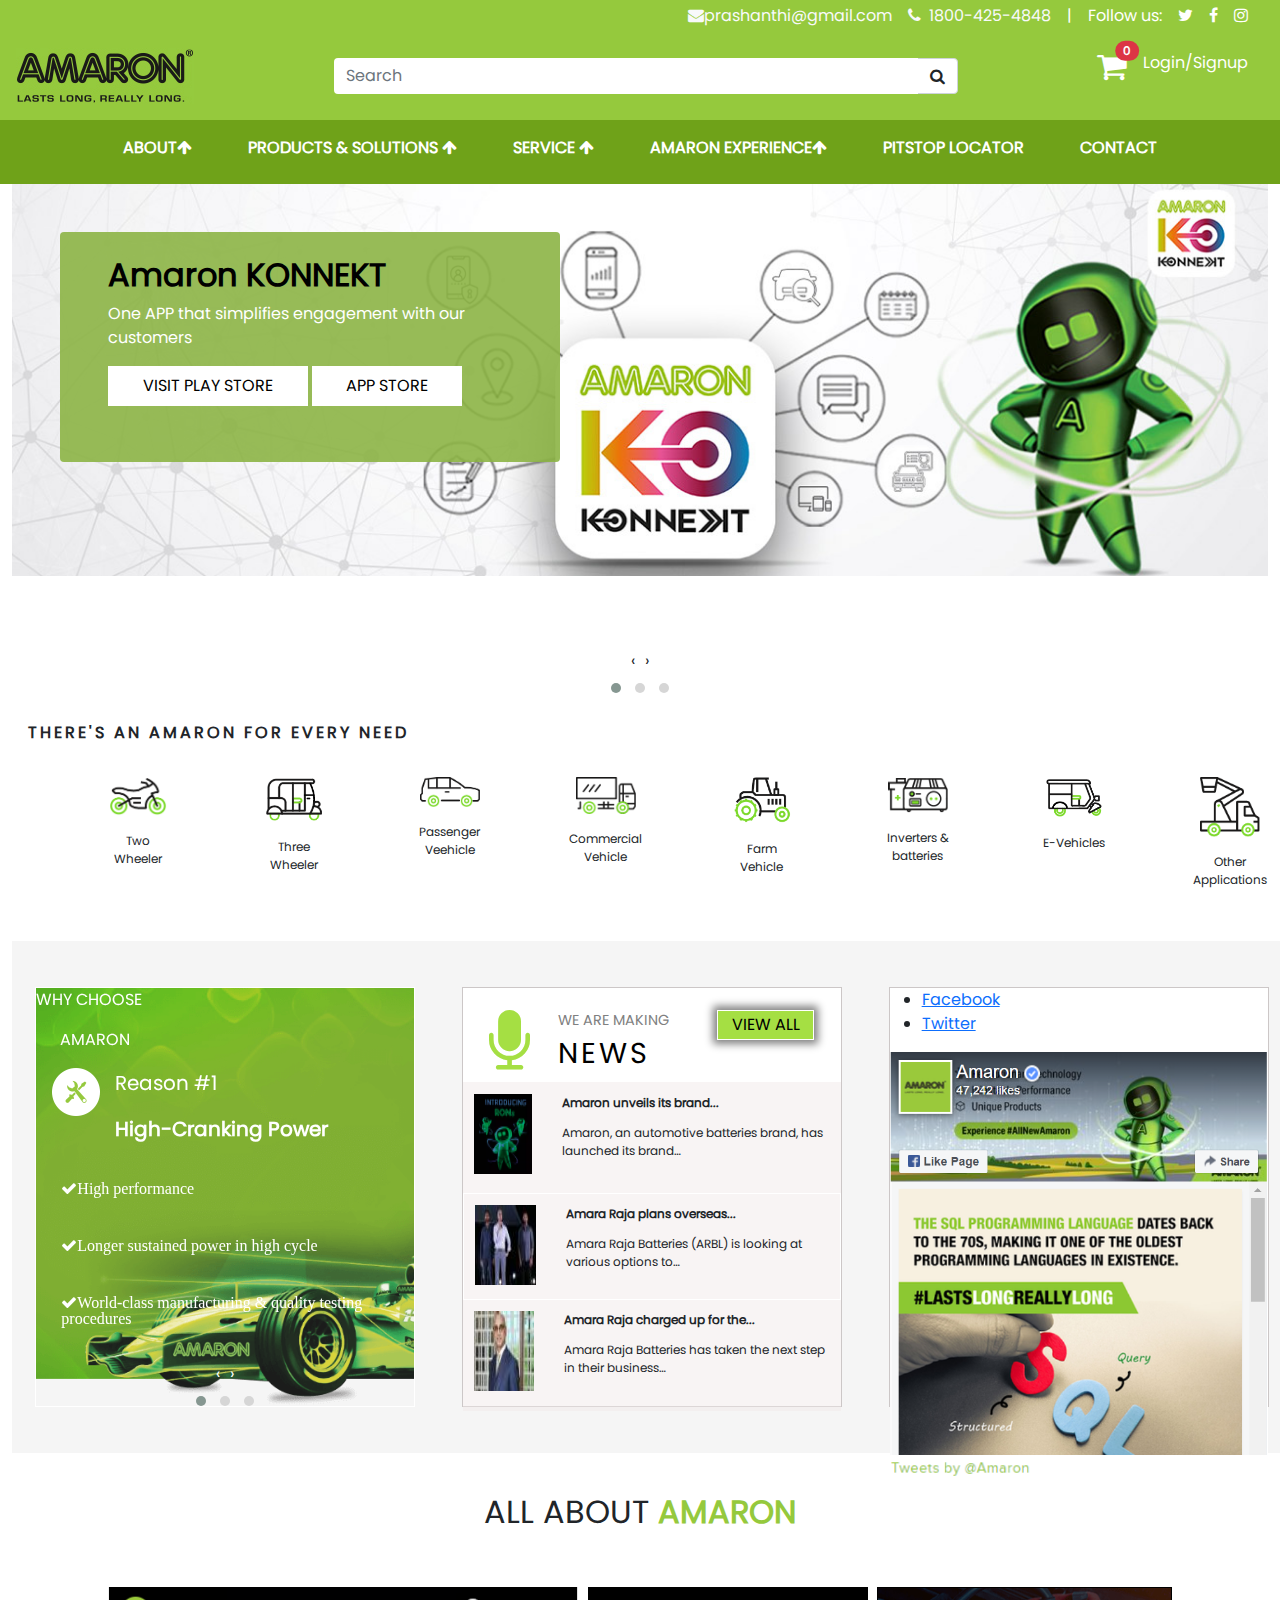
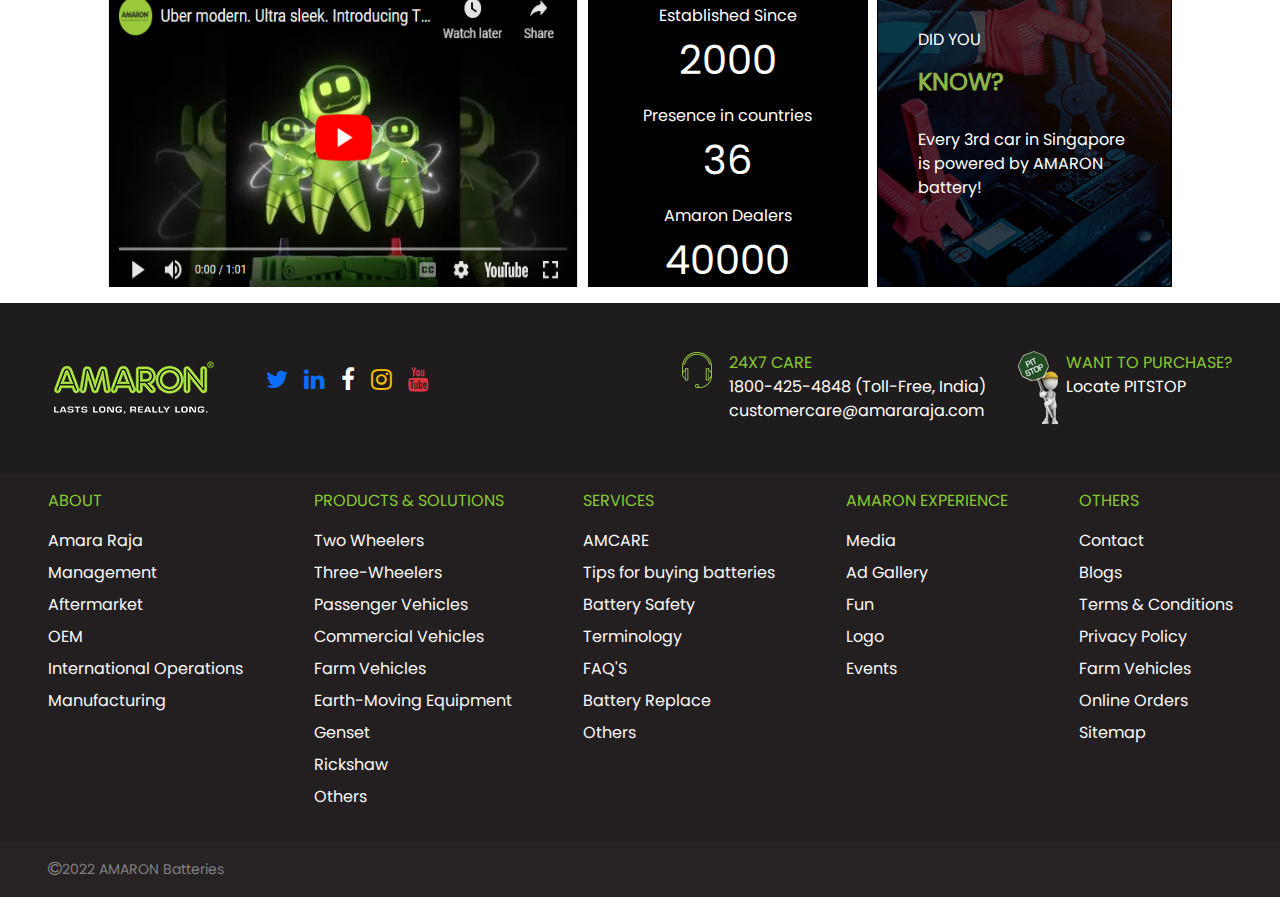
==== index.html @ 3bb22257 "Initial commit" ====
<!DOCTYPE html>
<html lang="en">
<head>
    <meta charset="UTF-8">
    <meta http-equiv="X-UA-Compatible" content="IE=edge">
    <meta name="viewport" content="width=device-width, initial-scale=1.0">
    <link rel="stylesheet" href="./plugins/bootstrap-5.1.3-dist/css/bootstrap.css"/>
    <link rel="stylesheet" href="https://cdnjs.cloudflare.com/ajax/libs/font-awesome/4.7.0/css/font-awesome.min.css "/>
  
    <link rel="stylesheet" href="./css/amaron-res.css">
    <link rel="stylesheet" href="./plugins/OwlCarousel2-2.3.4/OwlCarousel2-2.3.4/dist/assets/owl.carousel.css"/>
    <link rel="stylesheet" href="./plugins/OwlCarousel2-2.3.4/OwlCarousel2-2.3.4/dist/assets/owl.theme.default.css"/>
    <!-- <link rel="stylesheet" href="./plugins/jquery UI/jquery-ui.min.css"> -->
    <link rel="stylesheet" href="./plugins/jquery-ui-1.13.2/jquery-ui-1.13.2/jquery-ui.min.css">

   
    
    <title>Document</title>
</head>
<body>
    <main class="container-fluid overflow-hidden">
      <header class="row main-header-first">
        <!--header part -->
        <div
          class="main-header-first-1  col-12 d-none d-lg-flex d-md-flex justify-content-end text-white gap-3 py-1 px-3 underline"
        >
          <!-- in first header section which is header contacts we give all logo and anchor elements  -->
          <a
            href="mailto:prashanthi@gmail.com"
            class="text-light text-decoration-none"
            ><i class="fa fa-envelope"></i><span>prashanthi@gmail.com</span></a
          >
          <a href="tel:18004254848" class="text-light text-decoration-none"
            ><i class="fa fa-phone me-1"></i> <span>1800-425-4848</span></a
          >
          <!--top section of header part -->
          <span>|</span>
          <span>Follow us:</span>
          <span class="contact">
            <i class="fa fa-twitter box"></i>
          </span>
          <span>
            <i class="fa fa-facebook"> </i>
          </span>
          <span>
            <i class="fa fa-instagram me-3"></i>
          </span>
        </div>

        <div
          class="col-12 position-relative header-section-two d-flex flex-column flex-lg-row flex-md-row justify-content-between align-items-lg-center align-items-md-center px-lg-3 pg-md-3 text-white my-lg-3 my-md-3"
        >
          <!-- in 2nd part for header we take brand section class for brand logo and we also give iput text search and menus -->
          <div class="ham-menu">
            <i
              class="fa fa-bars fa-2x d-lg-none d-md-none d-inline-flex me-3"
              aria-hidden="true" id="ham"
            ></i>
            <a href="./index.html"><img src="./images/Amaron_Logo_0.jpg" alt="" /></a>
          </div>
          <div class="input-group w-50">
            <input
              type="text"
              class="form-control border-0"
              placeholder="Search"
            />
            <label for="" class="input-group-text bg-white"
              ><i class="fa fa-search"></i
            ></label>
          </div>

          
          <ul class="list-unstyled d-flex gap-3">
            <a href="./emptycart.html" class="text-white">
            <li class="position-relative right-20 cart-icon">
              <i class="fa fa-shopping-cart fa-2x"></i>
              <span
                class="position-absolute small top-0 start-90  translate-middle badge rounded-pill bg-danger "
              >
                0
                <span class=""></span>
              </span>
            </li></a>
            <a href="./login-res.html" class="text-white text-decoration-none">
            <li class="d-none d-lg-inline-flex d-md-inline-flex login-class me-3">
              Login/Signup
            </li></a>
          </ul>
        </div>
     
        <nav
          class=" main-header-menu-section col-12 header-menu text-white d-lg-flex  justify-content-center "
        >
          <ul class=" menu list-unstyled d-flex gap-2 fw-bold fs-6 user" >
            <div class="d-lg-none">
              <i class="fa fa-user-circle-o fs-2 color ms-4" aria-hidden="true"></i>
              <span class="me-5 ms-2 color"><span class="text-black">Hello</span>,login/Signup</span>
              <button class=" p-3 border-0 border" id="user-btn">X</button>
             </div>
            <li class="menu-item">
              <span>ABOUT<i class="fa fa-arrow-up"></i></span>
              <ul class="sub-menu list-unstyled">
                <li class="sub-menu-item">
                  <a href="/about/amara-raja">Amara Raja</a>
                  
                </li>
                <li class="sub-menu-item">
                  <a href="/about/amara-raja#amara-raja-batteries"
                    >Amara Raja Batteries ltd</a
                  >
                </li>
                <li class="sub-menu-item">
                  <a href="/about/management">Management</a>
                </li>
                <li class="sub-menu-item">
                  <a href="/about/aftermarket">Aftermarket</a>
                </li>
                <li class="sub-menu-item">
                  <a href="/about/oem">OEM</a>
                </li>
                <li class="sub-menu-item">
                  <a href="/about/international-operations"
                    >International Operations</a
                  >
                </li>
                <li class="sub-menu-item">
                  <a href="/about/manufacturing">Manufacturing</a>
                </li>
              </ul>
            </li>
            <li class="menu-item">
              <span>PRODUCTS & SOLUTIONS <i class="fa fa-arrow-up"></i></span>
              <ul class="sub-menu">
                <li class="sub-menu-item">
                  <a href="/about/amara-raja">Two wheelers</a>
                  <!--third section of header part-->
                </li>
                <li class="sub-menu-item">
                  <a href="/about/amara-raja#amara-raja-batteries"
                    >Three Wheelers</a
                  >
                </li>
                <li class="sub-menu-item">
                  <a href="/about/management">Passenger Vehicles</a>
                </li>
                <li class="sub-menu-item">
                  <a href="/about/aftermarket">Commercial Vehicles</a>
                </li>
                <li class="sub-menu-item">
                  <a href="/about/oem">Farm Vehicles</a>
                </li>
                <li class="sub-menu-item">
                  <a href="/about/international-operations"
                    >Earth Moving Equipment</a
                  >
                </li>
                <li class="sub-menu-item">
                  <a href="/about/manufacturing">Genset</a>
                </li>

                <li class="sub-menu-item">
                  <a href="/about/manufacturing">Inverter And Batteries</a>
                </li>

                <li class="sub-menu-item">
                  <a href="/about/manufacturing">E-Rickshaw</a>
                </li>

                <li class="sub-menu-item">
                  <a href="/about/manufacturing">Choose Your Battery</a>
                </li>
              </ul>
            </li>
            <li class="menu-item">
              <span>SERVICE <i class="fa fa-arrow-up"></i></span>
              <ul class="sub-menu ">
                <li class="sub-menu-item">
                  <a href="/about/amara-raja#amara-raja-batteries">AMCARE</a>
                </li>
                <li class="sub-menu-item">
                  <a href="/about/management">Tips For Buying Battery</a>
                </li>
                <li class="sub-menu-item">
                  <a href="/about/aftermarket">Battery Safety Guidelines</a>
                </li>
                <li class="sub-menu-item">
                  <a href="/about/oem">Terminology</a>
                </li>
                <li class="sub-menu-item">
                  <a href="/about/international-operations">FAQs</a>
                </li>
                <li class="sub-menu-item">
                  <a href="/about/manufacturing">Battery Recycling</a>
                </li>
              </ul>
            </li>
            <li class="menu-item">
              <span>AMARON EXPERIENCE<i class="fa fa-arrow-up"></i></span>

              <ul class="sub-menu ">
                <li class="sub-menu-item">
                  <a href="/about/amara-raja">Media</a>
                  <!--third section of header part-->
                </li>
                <li class="sub-menu-item">
                  <a href="/about/amara-raja#amara-raja-batteries"
                    >Ad Gallery</a
                  >
                </li>
                <li class="sub-menu-item">
                  <a href="/about/management">Fun Facts</a>
                </li>
                <li class="sub-menu-item">
                  <a href="/about/aftermarket">Amaron Logo</a>
                </li>
                <li class="sub-menu-item">
                  <a href="/about/oem">Events</a>
                </li>
              </ul>
            </li>

            <li class="menu-item"><span>PITSTOP LOCATOR</span></li>
            <li class="menu-contact menu-item"><a href="./contact-responsive.html" class="text-decoration-none text-white"><span>CONTACT</span></a></li>
          </ul>
        </nav>
      </header>

      <section class="row">
        <section class="carousel-sec position-relative col-12 owl-carousel owl-theme">
            <!-- <h1 class="fs-2  ms-5 mt-4 text-black d-lg-none "><strong>Amaron KONNEKT</strong></h1> -->
         <div class="item">
         <div class="card position-absolute ms-5 mt-lg-5 d-lg-flex border border-0 ">
          <h1 class="fs-2  ms-lg-5 mt-lg-4 p-lg-0 p-2 mt-4 text-black "><strong>Amaron KONNEKT</strong></h1>
           <p class="text-white ms-5 d-lg-flex d-none">One APP that simplifies engagement with our <br>customers</p>
           <!-- <div><button class="w-50 p-2 ms-5 text-white green border border-0">GUIDE TO SHOP</button></div> -->
           <div class="d-lg-flex"><button class="ms-lg-5 border border-0 first-button "><span>VISIT PLAY STORE</span></button>
            <button class="border ms-lg-1 border-0 second-button"><span>APP STORE</span></button></div>  </div>
         
         <img src="./images/Banner1.jpg" alt="" class="w-100 h-100 banner-class mt-lg-0"></div>
         <div class="item">
          <div class="card position-absolute ms-5 mt-lg-5 d-lg-flex border border-0 ">
           <h1 class="fs-2  ms-lg-5 mt-lg-4 p-lg-0 p-2 mt-4 text-black "><strong>Amaron KONNEKT</strong></h1>
            <p class="text-white ms-5 d-lg-flex d-none">One APP that simplifies engagement with our <br>customers</p>
            <!-- <div><button class="w-50 p-2 ms-5 text-white green border border-0">GUIDE TO SHOP</button></div> -->
            <div class="d-lg-flex"><button class="ms-lg-5 border border-0 first-button"><span>VISIT PLAY STORE</span></button>
             <button class="border ms-lg-1 border-0 second-button"><span>APP STORE</span></button></div>  </div>
          
          <img src="./images/banner-2.jpg" alt="" class="w-100 banner-class mt-lg-0" style="height:450px ;"></div>

          <div class="item">
            <div class="card position-absolute ms-5 mt-lg-5 d-lg-flex border border-0 ">
             <h1 class="fs-2  ms-lg-5 mt-lg-4 p-lg-0 p-2 mt-4 text-black "><strong>Amaron KONNEKT</strong></h1>
              <p class="text-white ms-5 d-lg-flex d-none">One APP that simplifies engagement with our <br>customers</p>
              <!-- <div><button class="w-50 p-2 ms-5 text-white green border border-0">GUIDE TO SHOP</button></div> -->
              <div class="d-lg-flex"><button class="ms-lg-5 border border-0 first-button"><span>VISIT PLAY STORE</span></button>
               <button class="border ms-lg-1 border-0 second-button"><span>APP STORE</span></button></div>  </div>
            
            <img src="./images/banner-3.jpg" alt="" class="w-100 h-100 banner-class mt-lg-0"></div>
        
         </section>
        </section>
        <section class="every-need">

          <p><strong>THERE'S AN AMARON FOR EVERY NEED</strong></p>
  
       
          <ul id="every-need-ul" class="every-need-ul">
  
            <li class="every-new">
  
             <img src="./images/Two-Wheeler.png" alt="two wheeler" />
  
             <span>Two wheelers</span> 
  
            </li>
  
          </ul>
  
        </section>

        <!-- <section class="every-need">
            <p>THERE'S AN AMARON FOR EVERY NEED</p>
            <ul class="every-need-ul"><li><img src="./images/Two-Wheeler.png" alt="two Wheelers"/><span>Two<br> Wheelers</span></li>
            <li><img src="./images/Three-Wheeler.png" alt="two wheeler"/><span>Three<br> Wheelers</span></li>
            <li><img src="./images/Passanger-Veehicle.png" alt="two wheeler" /><span class="car">Passenger<br> Vehicles</span></li>
            <li><img src="./images/Commercial-Vehicle.png" alt="two wheeler"/><span class="commercial">Commercial<br> Vehicles</span></li>
            <li><img src="./images/Farm-Vehicle.png" alt="two wheeler"/><span>Farm<br> Vehicles</span></li>
            <li><img src="./images/Invrtor-battery.png" alt="two wheeler"/><span class="car">Inverters & <br>Batteries</span></li>
            <li><img src="./images/E-rikshaw.png" alt="two wheeler"/><span class="car">E-Vehicles</span></li>
            <li><img src="./images/other-application.png" alt="two wheeler" class="other"/><span>Other <br>Applications</span></li></ul>

        </section>   -->


        <section class="before d-lg-none container-fluid">
          <div class="pitstop-content">
            <h1>WANT TO PURCHASE?</h1>
            <button>LOCATE PITSTOP</button></div>
          <div class="pitstop-image">
            <img src="./images/pitstop.png" alt="" />
          </div></section>


<section class="flex-container d-lg-flex d-inline-block"><!-- using flex container class so that 3 boxes will be side by side-->

  <section class="box1 owl-carousel owl-theme"><!--class for box-1-->
    <div class="item">
   <p class="para-1">WHY CHOOSE <p class="para-1-head ms-4">AMARON</p></p>
   <!-- <p class="fa fa-television  para-2" >Reason #1 <br/>High-Cranking Power</p> -->
<div class="box1-flex" ><div class="para-2-image"><img src="./images/icon-mentainance.png"/></div>
<div class="para-2-content">
  <p class=" para-2">Reason #1<p class="para-2-head ">High-Cranking Power</p></p>
</div></div>
  <p><span class="fa fa-check">High performance</span></p>
<p ><span class="fa fa-check">Longer sustained power in high cycle</span></p>
<p><span class="fa fa-check">World-class manufacturing & quality testing procedures</span></p></div>


<div class="item">
<p class="para-1">WHY CHOOSE <p class="para-1-head ms-4">AMARON</p></p>
<!-- <p class="fa fa-television  para-2" >Reason #1 <br/>High-Cranking Power</p> -->
<div class="box1-flex" ><div class="para-2-image"><img src="./images/icon-mentainance.png"/></div>
<div class="para-2-content">
<p class=" para-2">Reason #1<p class="para-2-head ">High-Cranking Power</p></p>
</div></div>
<p><span class="fa fa-check">High performance</span></p>
<p ><span class="fa fa-check">Longer sustained power in high cycle</span></p>
<p><span class="fa fa-check">World-class manufacturing & quality testing procedures</span></p></div>




<div class="item">
<p class="para-1">WHY CHOOSE <p class="para-1-head ms-4">AMARON</p></p>
<!-- <p class="fa fa-television  para-2" >Reason #1 <br/>High-Cranking Power</p> -->
<div class="box1-flex" ><div class="para-2-image"><img src="./images/icon-mentainance.png"/></div>
<div class="para-2-content">
<p class=" para-2">Reason #1<p class="para-2-head ">High-Cranking Power</p></p>
</div></div>
<p><span class="fa fa-check">High performance</span></p>
<p ><span class="fa fa-check">Longer sustained power in high cycle</span></p>
<p><span class="fa fa-check">World-class manufacturing & quality testing procedures</span></p></div>

  </section>

  

            <section class="box2"><!--class for box-2-->
              <div class="card2-first-part">
                <div class="card2-div">
                  <i class="fa fa-microphone"></i>
                  <p>WE ARE MAKING<br/><span>NEWS</span></p>
                </div>
    
                <div class="card2-div-one">
                  <button>VIEW ALL</button>
                </div>
              </div>
                <div class="card2-image">
                <div class="card2-image-1">
                  <img src="./images/image3.png" alt="" />
                </div>
    
                <div class="card2-content">
                  <p ><strong>Amaron unveils its brand...</strong></p>
                  <p>
                    Amaron, an automotive batteries brand, has launched its brand…
                  </p>
                </div>
            </div>
              
            <div class="card3-image">
             
                <div class="card2-image-1">
                  <img src="./images/images11.jpg" alt="" />
                </div>
    
                <div class="card2-content">
                  <p><strong>Amara Raja plans overseas...</strong></p>
                  <p>
                    Amara Raja Batteries (ARBL) is looking at various options to…
                  </p>
                </div>
              </div>
    
              <div class="card4-image">
                <div class="card2-image-1">
                  <img src="./images/images1.jpg" alt="" />
                </div>
    
                <div class="card2-content">
                  <p><strong>Amara Raja charged up for the...</strong></p>
                  <p>
                    Amara Raja Batteries has taken the next step in their business…
                  </p>
                </div>
              </div>
            </section>
    

            <!-- <section class="box3">
                <div class="box3-content">
                  <div class="box3-one">Facebook</div>
                  <div class="box3-two">Twitter</div></div>
            
                <div class=" box3-two-1"><img src=" ./images/Facebook.png"/></div>
            </section> -->
            <section class=" box3 advertisement-image  m_hide" id="tab">

              <ul class="">
      
                <li class=""><a href="#tab_1">Facebook</a></li>
      
                <li><a href="#tab_2">Twitter</a></li>
      
              </ul>
      
              <div id="tab_1">
      
                <img src="./images/facebook.png" alt="">
      
              </div>
      
              <div id="tab_2">
      
                  <img src="./images/twit.PNG" alt="">
      
              </div>
      
            </section>
</section>
  
<section>           <p class="heading ">
              ALL ABOUT <span class="span">AMARON</span>

            </p>
            <section class="last-row d-lg-flex d-inline-block"><!--last section has three cards-->
                <div class="lastrow-card-1"></div><!--card1-->
                <div class="lastrow-card-2"><!--card2-->
                <p>Established Since</p>
               <h1>2000</h1>
            <p>Presence in countries</p>
            <h1>36</h1>
            <p>Amaron Dealers</p>
            <h1>40000</h1>    </div>
        
        <div class="lastrow-card-3"><!--card3-->
        <p>DID YOU</p>
        <h1>KNOW?</h1>
    <p class="last-para">          
    Every 3rd car in Singapore is powered by AMARON battery!</p></div>
        </section></section>
        <footer class="row  bg-black text-white align-items-center">
    
    
            <!--footer section-->
             <!-- footer which consists of two image icons -->
             <section class="col-12 footer-top d-flex justify-content-between p-5 flex-column flex-lg-row flex-md-row p-3">
          
              <section class="d-flex footer-first align-items-lg-center justify-content-between align-items-start flex-lg-row flex-md-row flex-column gap-5">
                <div class="d-flex">
                <img src="./images/amaron_footer.png" alt="" class="ms"/>
          
                 <img src="./images/amarajalogo.PNG" alt="" class="ms-5 d-lg-none d-sm-block"><!--icon displayed only in mobile view-->
                </div>
          
                <!--section part which consist of icons -->
                
                <ul class="list-unstyled d-flex gap-3 fs-4 footer-icon">
                  <li class="d-lg-none ">Follow Us:</li>
                  <li><i class="fa fa-twitter text-primary"></i></li>
                  <li><i class="fa fa-linkedin text-primary"></i></li>
                  <li><i class="fa fa-facebook text-blue"></i></li>
                  <li><i class="fa fa-instagram text-warning"></i></li>
                  <li><i class="fa fa-youtube text-danger"></i></li>
                </ul> 
              </section>
          
              <!--  content -->
          
              <section class="d-flex gap-3 justify-content-center">
                <section class="d-flex align-items-start gap-3">
                  <img src="./images/headphones.png" alt="" />
                  <div class="d-flex flex-column">
                    <span class=" color">24X7 CARE</span>
                    <span class="footer-second-2 "><span>1800-425-4848 (Toll-Free, India)</span></span>
                    <span class=" footer-second-2"><span>customercare@amararaja.com</span></span>
                  </div>
                </section>
          
                <section class="d-flex d-none d-lg-flex d-md-flex align-items-start gap-2">
                  <img src="./images/pitstop.png" alt="" />
                  <div class="d-flex flex-column">
                    <span class="color">WANT TO PURCHASE?</span>
                    <span class="footer-second-2"><span>Locate PITSTOP</span></span>
                  </div>
                </section>
              </section> 
            </section>
             
          
             <!--last part of footer which consista of accordians and list -->
             <section class=" col-12 d-flex about justify-content-around pt-lg-2" >
              <div class="p-2 ind-accordion">
                  <p class="color">ABOUT</p>
                  <div class="d-none d-lg-flex ">
                      <ul class="list-unstyled text-light footer-last"  id="footer-1">
                          <!-- <li class="mb-2 "><span>About Amara Raja</span></li>
                          <li class="mb-2">Management</li>
                          <li class="mb-2">Aftermarket</li>
                          <li class="mb-2">OEM</li>
                          <li class="mb-2">International Operations</li>
                          <li class="mb-2">Manufacturing</li> -->
                      </ul>
                  </div>   
              </div>
              <div class="p-2 ind-accordion">
                  <p class="color">PRODUCTS & SOLUTIONS</p>
                  <div class="d-none d-lg-flex">
                      <ul class="list-unstyled text-light footer-last"  id="footer-2">
                        <!-- <li class="mb-2">Two Wheelers</li>
                        <li class="mb-2">Three Wheelers</li>
                        <li class="mb-2">Passenger Vehicles</li>
                        <li class="mb-2">Commercial Vehicles</li>
                        <li class="mb-2">Farm Vehicles</li>
                        <li class="mb-2">Earth Moving Equipment</li>
                        <li class="mb-2">Genset</li>
                        <li class="mb-2">E-Rickshaw</li>
                        <li class="mb-2">Inverter And Batteries</li> -->
                      </ul>
                  </div>   
              </div>
              <div class="p-2 ind-accordion">
                  <p class="color">SERVICES</p>
                  <div class="d-none d-lg-flex">
                      <ul class="list-unstyled text-light footer-last"  id="footer-3">
                        <!-- <li class="mb-2">AMCARE</li>
                        <li class="mb-2">Tips for buying batteries</li>
                        <li class="mb-2">Battery safety guidelines</li>
                        <li class="mb-2">Terminology</li>
                        <li class="mb-2">FAQs</li>
                        <li class="mb-2">Battery Recycle</li> -->
                      </ul>
                  </div>   
              </div>
              <div class="p-2 ind-accordion">
                  <p class="color">AMARON EXPERIENCE</p>
                  <div class="d-none d-lg-flex">
                      <ul class="list-unstyled text-light footer-last"  id="footer-4">
                        <!-- <li class="mb-2">Media</li>
                        <li class="mb-2">Ad Gallery</li>
                        <li class="mb-2">Fun Facts</li>
                        <li class="mb-2">AMARON Logo</li>
                        <li class="mb-2">Events</li> -->
                      </ul>
                  </div>   
              </div>
              <div class="p-2 ind-accordion">
                  <p class="color">OTHERS</p>
                  <div class="d-none d-lg-flex">
                      <ul class="list-unstyled text-light footer-last"  id="footer-5">
                        <!-- <li class="mb-2">Contact</li>
                        <li class="mb-2">Blogs</li>
                        <li class="mb-2">Terms & Conditions</li>
                        <li class="mb-2">Privacy Policy</li>
                        <li class="mb-2">Online Orders Terms and conditions</li>
                        <li class="mb-2">Sitemap</li> -->
                      </ul>
                  </div>   
              </div>
          
          </section>
           </footer>
          <!-- copyright section-->
          <section class="row"><p class="copyright p-3 ps-lg-5"><i class="fa fa-copyright" aria-hidden="true"></i><small>2022 AMARON Batteries</small></p></section>
          </main>
          <!-- <script src="./plugins/jquery UI/jquery-ui.min.js"></script>  -->
          <script src="./plugins/jquery-ui-1.13.2/jquery-ui-1.13.2/jquery-ui.min.js"></script>
          <!-- <script src="./plugins/jquery/jquery-3.6.1.min.js"></script> -->
          <script src="./plugins/jquery-3.6.1.min.js"></script>
          
          <script src="./plugins/OwlCarousel2-2.3.4/OwlCarousel2-2.3.4/dist/owl.carousel.js"></script>
          <script src="./JS/owl.js"></script>
          <script src="./JS/task.js"></script>
          <script src="./JS/amaron.js"></script>
          <script src="./JS/amaron-every.js"></script>
         
          <script src="./JS/sticky.js"></script>

          </body>
          </html>
---- css/amaron-res.css ----
@font-face {
    font-family: Poppins;
    src: url(../fonts/Poppins/Poppins-Regular.otf);    /*class for applying font famiy*/
  }
  body{
    font-family: Poppins;
  }
  .underline>a:hover>span{
    text-decoration: underline;
  
  }

  .carousel-sec{
    width:100vw;
/* margin-top: 180px; */

  }
.every-new{
  margin-bottom: 10px;
}
.every-new > span{
  margin-top: 10px;
}
  .advertisement-image > div > img {
  
    width: 100%;
  
    height: 100%;
  
  }
 .card{
    width:500px;
    height:230px;
  background-color:#8cb446e7;
  
  }
  .fixed-header {
    position: fixed;
    top: 0;
    left: 0;
    width: 100%;
}
.visible-title {
  visibility: visible;
}
.new{
  visibility: hidden;
}
  .main-header-first {
    background-color: #95c93d;
     /* position: fixed; 
    top:0em;
     z-index: 20; */
  }
 
  .header-menu {
    background-color: #6fa219;
  }
  .header-menu a {
    text-decoration: none;
    color: white;
  }
  .footer-last>li{
    margin-bottom: 0.5em;
  }
  ul:hover .fa-shopping-cart{
    cursor: pointer;
  }
  ul:hover .login-class{
    cursor: pointer;
  }
  .main-header-first>.main-header-first-1>span:hover .fa-twitter{
    cursor: pointer;
    font-size: large;
  }
  .main-header-first>.main-header-first-1>span:hover .fa-facebook{
    cursor: pointer;
  }
  .main-header-first>.main-header-first-1>span:hover .fa-instagram{
    cursor: pointer;
  }

  .main-header-menu-section>.menu>.menu-item::after{
    content: "";
    height:3px;
    width:0%;
    display:inline-block;
    position: absolute;
   
    bottom:-20px;
    left: 0;
    background-color: #4e7106;
    transition: width 0.5s; 
  }
  .main-header-menu-section>.menu>.menu-item:hover::after{
     width:100%;
    
  }
  
  .menu-item:hover span > i{ 
    transform: rotateZ(180deg);
   }
  
   .menu-item:hover span > i{ 
  
    transition: transform;
    transition-duration: 0.5s;
   }


  .main-header-menu-section>.menu{
    background-color: rgb(111,162,25);
    display: flex;
    list-style: None;
  justify-content: center;
  padding:0.5em 0;
  margin-top: 8px;
  }
  .main-header-menu-section>.menu>li{
    margin: 0 1.5em;
    font-weight: bold;
   
  }
  .menu-item{
    position: relative;
  }
  .menu-item:hover> .sub-menu{
    display:block;
  }
  .menu-item>.sub-menu{
    background-color: white;
    list-style: none;
    padding:1em 1.5em;
    position:absolute;
    z-index: 4;
    top:200%;
    left:0;
    display:none;
  }
  .menu-item>.sub-menu a{
    text-decoration: none;
    color:gray;
  }
  .menu-item>.sub-menu>.sub-menu-item{
    margin:0.5em 0;
    white-space: nowrap;
    padding:0.5em 0em;
  } 
    .header-menu-section a{
      text-decoration: none;
      
    }
    .header-menu-section{
    background-color: rgb(111,162,25);             /*class for header-menu-section*/
  }
  
  .footer-top{
  
    background-color:rgb(31,28,29);                     /*class for footer bg color*/
   
  }
  .about{
    background-color: rgb(35,31,32);
  
  }
  
  .color1{
    color: rgb(149,201,61);                  /*class for providing color*/
  }
  .button{
      background-color: rgb(149,201,61);
  }
  .facebook-image{
      margin: auto;
       
      width:40px;  
  }
  .facebook-image img{              /* class for facebook image below the form */
     width:100%;
     height:100%; 
  }
  .before-footer{
      background-color: rgb(236, 229, 229);          /* class for before-footer*/
  }
  .copyright{
    background-color:rgb(39,35,36);                /* class for copyright*/
    color:gray;
  }
  

    .about{
      background-color: #231f20;
    }
  
    .footer-top>.footer-first>.footer-icon:hover .fa-twitter{
      cursor: pointer;
    }
    .footer-top>.footer-first>.footer-icon:hover .fa-linkedin{
      cursor: pointer;
    }
    .footer-top>.footer-first>.footer-icon:hover .fa-facebook{
      cursor: pointer;
    }
    .footer-top>.footer-first>.footer-icon:hover .fa-youtube{
      cursor: pointer;
    }
    .footer-top>.footer-first>.footer-icon:hover .fa-instagram{
      cursor: pointer;
    } 
    .footer-second-2:hover>span{
      color:rgb(134,201,46);
      cursor: pointer;
    }
    .footer-last>li:hover{
      color:rgb(134,201,46);
      cursor: pointer;
    }
    .color{
      color:rgb(134,201,46);
    }
    .menu-item:hover{
      cursor: pointer;
    }

   

      .visit-btn{
        width:250px;
      }
      .visit-btn :hover >span{
          color:green;
      }
      .green{
        background-color: #95c93d;
      }
      
      .every-need{
        padding:1em;
        /* height:200px; */
        background-color: white;
         /* height:1px;
        width:1px; */
     }
     .every-need>p{
        font-weight: bold;
        letter-spacing: 3px;
     }
     .every-need-ul{
       
        list-style: None;
        display: flex;
        /* padding:1em 0em; */
         justify-content: space-between; 
     }
     
     
     .every-need>ul>li{
        display: flex;
        flex-direction: column;
        align-items: center;
        
     }
     
     .car{
        margin-top: 1em;;
        
     }
     .commercial{
        margin-top: 0.5em;;
        
     }
     .every-need>ul>li>img{
    width:60px;
    margin-top: 1em;;
    margin-bottom: 1em;
    margin-left: 3em;
    margin-right: 3em;
     }
    
     .every-need>ul>li>span{
        width: 90%;
        text-align: center;
        font-size: 12px;
     }
     .every-need>ul>li:hover>span{
        color:rgb(79,233,79);
        cursor:pointer;
     }
    
     .flex-container{
        display: flex;
      flex-direction: row;
      justify-content: space-evenly;
      align-items: center; 
      /* align items for vertical alignmnt */
      width: 100vw;
      height: 40vw;
      background-color: whitesmoke;
      margin-top: 20px;
     }
     .flex-container>.box1{
        width: 380px;
        height: 420px;
        border: solid 1px;
       background-image: url(../images/amron-car.png);
       background-size: 100% 100%;
       color: white;
       margin: auto;
        /* margin-left: 10px;
        margin-right: 10px; */
     }
     .box1>.para-1{
       margin-top: 0.5em;
        padding:0em 1em;
        word-spacing: .2em;
        font-size: 20px;
        margin-bottom: 0;
       
     }
     .box1>.para-1-head{
      
        font-weight: bold;
        font-size: 35px;
        margin-top: 0;

    
     }
     .para-2{
        /* padding:0 4em; */
        font-size: 20px;
        margin-left:15px;
    
     }
     .flex-container>.box1>.para-2-image{
      display:flex;
      padding-left:20px;
     }
     .flex-container>.box1>.para-2-content{
      display:flex;
     }
     .box1-flex{
      display:flex;
      margin-left: 16px;
      margin-top:0px;
     }
     .para-2-head{
     padding:0;
     margin-top:0px;
     font-size:20px;
     font-weight: bold;
     margin-left:15px;
     }
     .fa-check{
      margin-top:20px;
      margin-left: 25px;
     }
     .fa-television{
      /* padding: 10px; */
      font-size: 30px;
      margin-top: 10px;
      margin-left: 30px;
      /* padding-bottom: 2em; */
     }
     .flex{
      display:flex;
      flex-direction: row;
      
     }
     .box2 {
        border: 1px solid rgba(143, 132, 132, 0.459);
        /* height: 470px;
        width: 400px; */
        width: 380px;
        height: 420px;
      
         margin: auto;
      
        padding-top: 1.4em;
        background-color: white;
      }
      
      .card2-div {
        display: flex;
      }
      
      .card2-div > p {
        font-size: 0.9em;
        color: grey;
        margin-bottom: 0.5em;
        margin-left: 2em;
      }
      
      .card2-div-one > button {
        width: 97px;
        height: 30px;
        background-color: #a5df43;
        margin-left: 3em;
        box-shadow: 0px 0px 8px 4px grey;
        border: 1px solid white;
      }
      
      .card2-first-part {
        display: flex;
      }
      
      .card2-div > i {
        color: #a5df43;
        font-size: 4em;
        margin-left: 0.4em;
      }
      
      .card2-div > p > span {
        font-family: Poppins;
        font-size: 2em;
        margin-left: 0;
        color: black;
        margin-bottom: 0.6em;
        letter-spacing: 0.1em;
      }
       .box2 > p {
        font-size: 1em;
        color: grey;
        margin-bottom: 0.5em;
        margin-left: 3em;
      }
      
      .box2 > h1 {
        font-family: Poppins;
        font-size: 2em;
      
        color: black;
        margin-bottom: 0.6em;
        margin-left: 1.6em;
        letter-spacing: 0.1em;
      }
      
      .box2 >.card2-image {
        width: 100%;
        background-color: rgba(240, 231, 231, 0.459);
        border: 1px;
        height: 28%;
        padding: 0.7em;
        display: flex;
      }
      
      .card2-image-1 {
        width: 80px;
        height: 80px;
      }
      
      .card2-image-1 > img {
        width: 100%;
        height: 100%;
      }
      .card2-content > p {
        margin-left: 2.5em;
        margin-bottom: 1em;
        font-size: 12px;
      }
      
      
      .box2 > .card3-image {
        width: 100%;
        background-color: rgba(240, 231, 231, 0.459);
        border: 1px solid white;
        height: 27%;
        padding: 0.7em;
        display: flex;
      }
      
      .box2 > .card4-image{
        width: 100%;
        background-color: rgba(240, 231, 231, 0.459);
        border: 1px;
        height: 28%;
        padding: 0.7em;
        display: flex;
      }
      
      .box3 {
        border: 1px solid rgba(143, 132, 132, 0.459);
        width: 380px;
        height: 420px;
      
        margin: auto;
      
        background-color: white;
      }
      
      .box3-content {
        width: 100%;
        /* height: 5%; */
      
        border: 1px solid rgba(143, 132, 132, 0.459);
        display: flex;
        background-color: rgba(240, 231, 231, 0.459);
      }
      
      .box3-content>.box3-one {
        border: 1px solid rgba(194, 186, 186, 0.459);
        padding-right: 2em;
        color: black;
        background-color: white;
      }
      .box3-content>.box3-two {
        color: rgba(165, 153, 153, 0.459);
       
      }
      .box3-two-1{
        width:380px;
        height:400px;
        overflow: hidden;
      }
    
      .box3>.box3-content>.box3-two> img{
        width:100%;
        height:100%;
        
      }
    
      .heading {
        text-align: center;
        font-size: 2em;
       
        margin: 2em;
        /* padding: 2em 2em; */
        /* width:100vw;
        height:20vh; */
        background-color: white;
      }
      .heading{
        margin:35px;
      }
      .heading > .span {
        font-size: 1em;
        color:rgb(149,201,61);
        font-weight: bold;
      }
      .lastrow-card-1 {
        border: 0px solid;  
        background-image: url(../images/youtube.PNG);
       background-size: 100% 100%;
       width: 470px;
       height: 300px;
      }
      
      .last-row {
       width: 100%;
       /* height: 55vh; */
       padding: 1em 6em;
        display: flex;
      justify-content: space-between;
      background-color: white;
      
      }
      .lastrow-card-2{
    border: 1px solid black;
      background-color: aliceblue;
      width: 280px;
      height: 300px;
      text-align: center;
      padding: 1em 0;
      background-color: black;
      }
      
      
      
      .lastrow-card-3 {
      border: 1px solid black;
      background-color: aliceblue;
        width: 295px;
       height: 300px;
      padding: 2.5em;
      background-image: url(../images/bg-did-you-know_1.png);
      background-size: 100% 100%;
      }
      .lastrow-card-2 > h1 {
      font-size: 2.5em;
      color: white;
      margin-top: -0.2em;
       margin-bottom: 0.5em;
      }
      
      
      
    .lastrow-card-2> p {
      color: white;
      
      }
      
      
      
    .lastrow-card-3> p {
      color: white;
       font-family: Poppins;
      font-size: 1 em;
      }
      
      
      
    .lastrow-card-3> h1 {
        color: #8cb446;
       font-size: 1.5em;
      font-family: Poppins;
       font-weight: bold;
       margin-bottom: 1.3em;
      }
    .last-para {
    color: white; }
    .banner-class{
      width: 100%;
      height: 100%;
    }
    .first-button {
  
      width: 200px;
      height: 40px;
    
      font-size: 1em;
    
      border: none;
     
      background-color: white;
    
     
    }
    
    .second-button {
      width: 150px;
      height: 40px;

      font-size: 1em;
      border: none;
      background-color: white;   
    }
      @media screen and (min-device-width: 320px) and (max-device-width: 668px) and (-webkit-min-device-pixel-ratio: 2) {
        .ham-menu {
          margin: 1em 0;
        }
        .header-section-two .w-50 {
          width: 100% !important;
        }
        .header-section-two .cart-icon {
          position: absolute !important;
          top: 10px !important;
          right: 2px !important;
          left:330px;
          margin-top: 10px;
        }
       
      
     
      
        .ind-accordion:hover .d-none {
          display: flex !important;
        }
      
        .ind-accordion .color {
          display: flex;
          justify-content: space-between;
          border: 1px solid green;
          padding: 0.5em;
        }
      
        .ind-accordion .color::after {
          content: "\f107";
          font-family: FontAwesome;
        }
        .about{
            display: flex;
            flex-direction: column;
            background-color: #231f20
          }
          
          .content{
            width:100%;
          }
      .before-footer {
      
        background-color: rgb(241,241,241)
      }
      .every-need{
        padding:1em;
       
        background-color: white;
         /* height:1px;
        width:1px; */
     }
     .every-need-ul{
        width:100%;
        list-style: None;
        display: flex;
        padding:1em 0em;
        flex-wrap: wrap;
  
      justify-content: flex-start;
         
     }
     .every-need>ul>li{
        
        width: 40%;
  
        margin-bottom: 1.5em;
    
        margin-left: 0.5em;
        
     }
   

     .flex-container{
     
      align-items: center; 
      /* align items for vertical alignmnt */
      width: 100vw;
      height: 40vw;
      background-color: whitesmoke;
      margin-top: 20px;
     }
     .before {

      display: flex;
  
      background-color: rgb(235, 231, 231);
  
      padding: 2em;
  
    }
  
  
  
    
  
  
.pitstop-content > h1 {
  
      font-size: 0.9em;
      margin-bottom: 0.5em;
      text-align: center;
}
  
  
  
  .pitstop-content > button {
  
  padding: 0.3em 2em;
  font-size: 1em;
  color: white;
  background-color: #a5df43;
  white-space: nowrap;
  border: none;
   margin-left: 1em;
  
    }
.pitstop-image {
  margin-left: 1.8em;
  margin-top: -1.2em;
}


.flex-container{
 
width: 100vw;



}
 .flex-container>.box1{
  width: 380px;
  height: 420px;
  border: solid 1px;
 background-image: url(../images/amron-car.png);
 background-size: 100% 100%;
 color: white;

 
}
 .lastrow-card-1 {
 
 width:100%;
 
 
} 

.last-row {
 width: 100%;
 
 padding:0;

}


.lastrow-card-2{

  margin: 1em 0;
width: 100%;
}



.lastrow-card-3 {
  width: 100%;
  margin: 1em 0;
}
.heading{
  padding: 0;
  text-align: left;
}

 .carousel-sec {
  height: 45vh;
  position: relative;
  background-color: white;
  padding: 0;
  margin: 0;
}

.card {
  /* width: 100%; */
  /* background-color: #8cb446e1; */
  position: relative;
  padding: 0em 0em;
  top: 0em;
  left: 0em;
  z-index: 1;
  background-color: transparent;
  padding: 1em;
}

.carousel-sec > img {
  position: absolute;
  bottom: 0;
  z-index: 0;
  height: 300px;
  width: 376px;
}

.carousel-sec > .card > p {
  color: black;
  padding: 0;
  margin: 0;
  display: none;
  font-family: Poppins;
}

.carousel-sec > .card {
  display: flex;
  flex-direction: column;
  margin: 0;
  padding: 0;
  background-color: transparent;
}

/* changes is for first button within card  */

.first-button {
  
  width: 280px;
  height: 40px;

  font-size: 1em;

  border: none;
  background-color: #a5df43;
  color: white;

  /* margin: 0.5em 3em; */

  margin-bottom: 1.5em;
  margin-left: 0em;
  margin-top: 7em;
}

/* changes is for second button within card  */

.second-button {
  width: 280px;
  height: 40px;
  font-family: Poppins;

  font-size: 1em;

  border: none;
  background-color: #a5df43;
  color: white;
  /* margin-bottom: 3em; */
  margin-left: 0em;
  /* margin-top: 1em; */
}

.carousel-sec > .card > h1 {
  margin: 0;
  padding: 0;
  font-family: Poppins;

  font-size: 1.5em;
  font-weight: bold;
  white-space: nowrap;
}
.main-header-menu-section>.menu{
  margin-top: 0;
  background-color: white;
  color:gray;
 
  list-style: None;
justify-content: flex-start;
padding:0em 0;
/* margin-left: 50px; */
flex-direction: column;
position: absolute;
top:0;
/* height:200vh; */
width:80%;
left:-80%;
z-index: 2;
}
.main-header-menu-section>.menu>.menu-item{
  margin-left: 40px;
}
.user{
 
  display: flex;
  margin:0 !important;
}
.user>div{
display: flex;

/* justify-content: space-between; */
width:100%;
padding:8px 0;
align-items: center;
}
.user>div>button{
background-color: transparent;
}
.main-header-menu-section>.menu>li{
margin:0.5em 0;
/* font-weight: bold; */
margin-left: 0.5em;

}
.main-header-menu-section>.menu>li .sub-menu{
position: relative;
top:0;

}
.main-header-menu-section>.menu>li .sub-menu > li{

border-bottom: 1px solid black;
}
.main-header-menu-section>.menu>li a{
color:gray;
}

 }
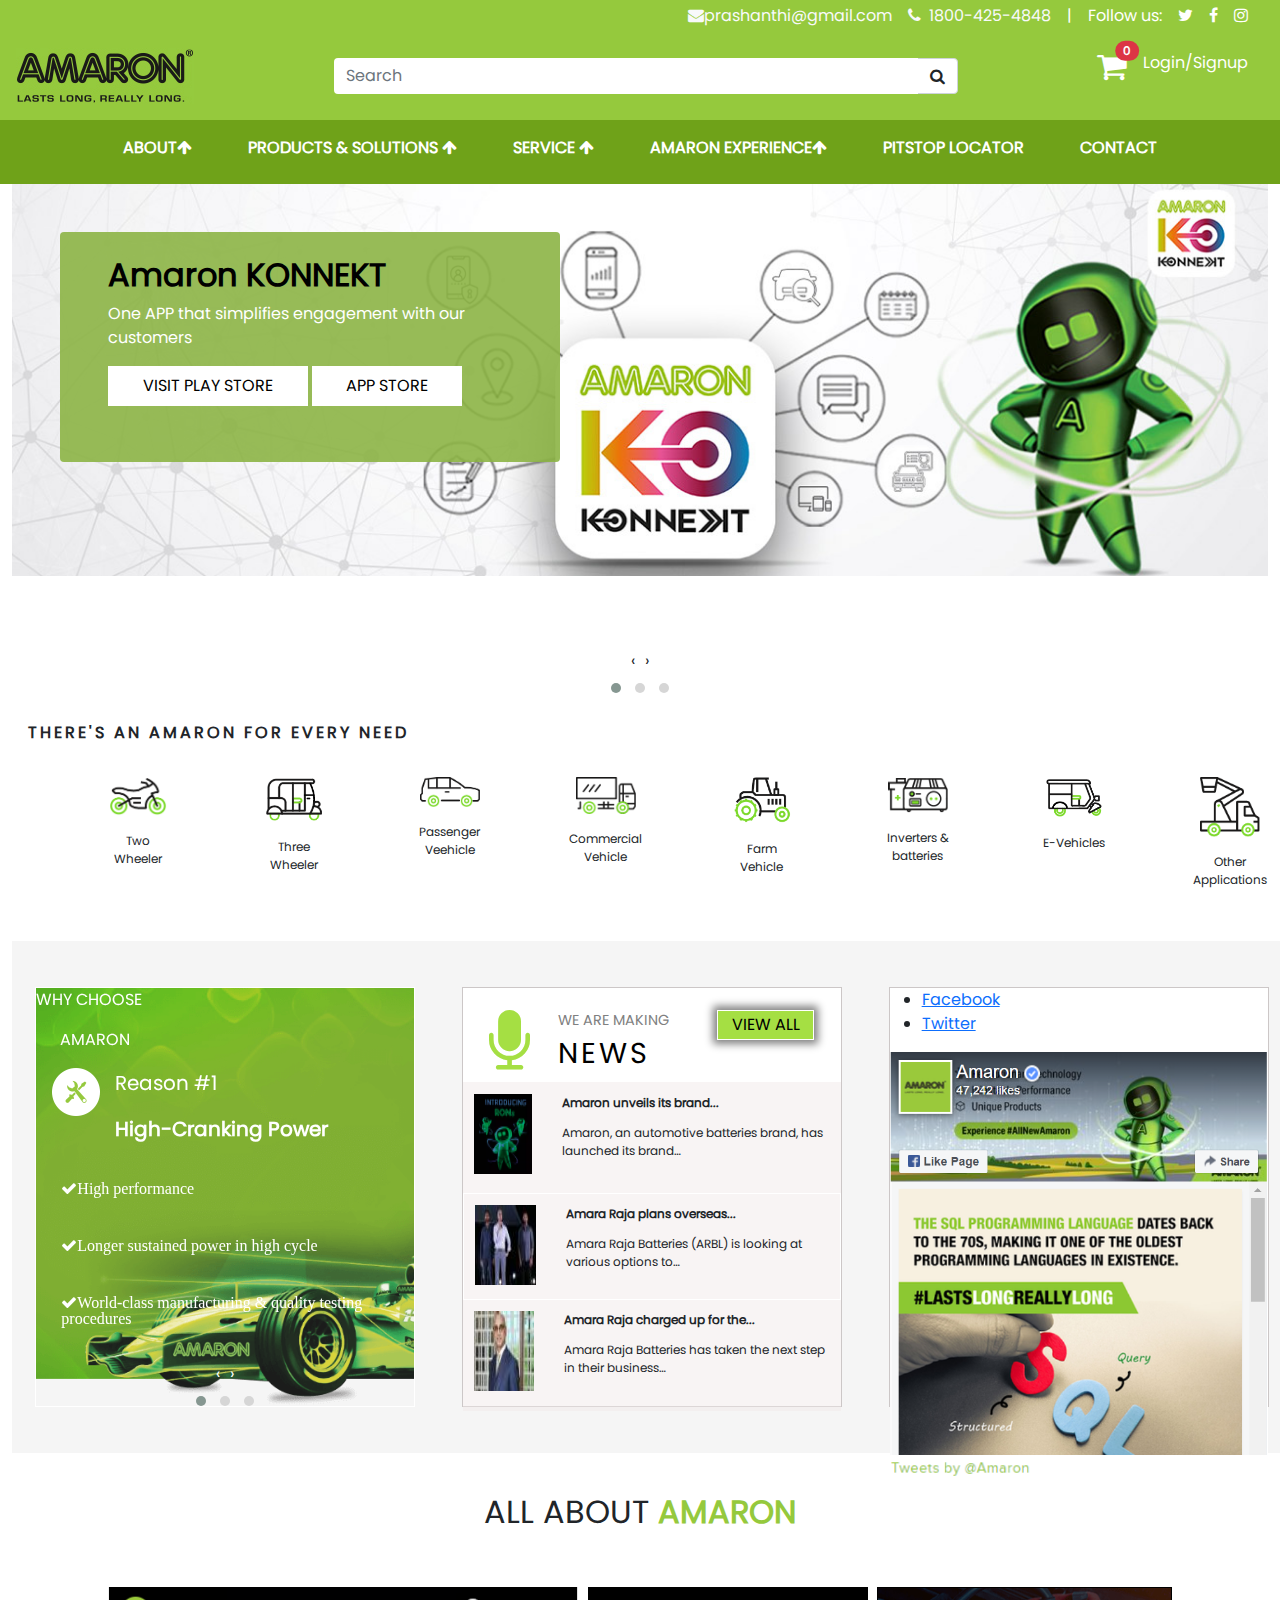
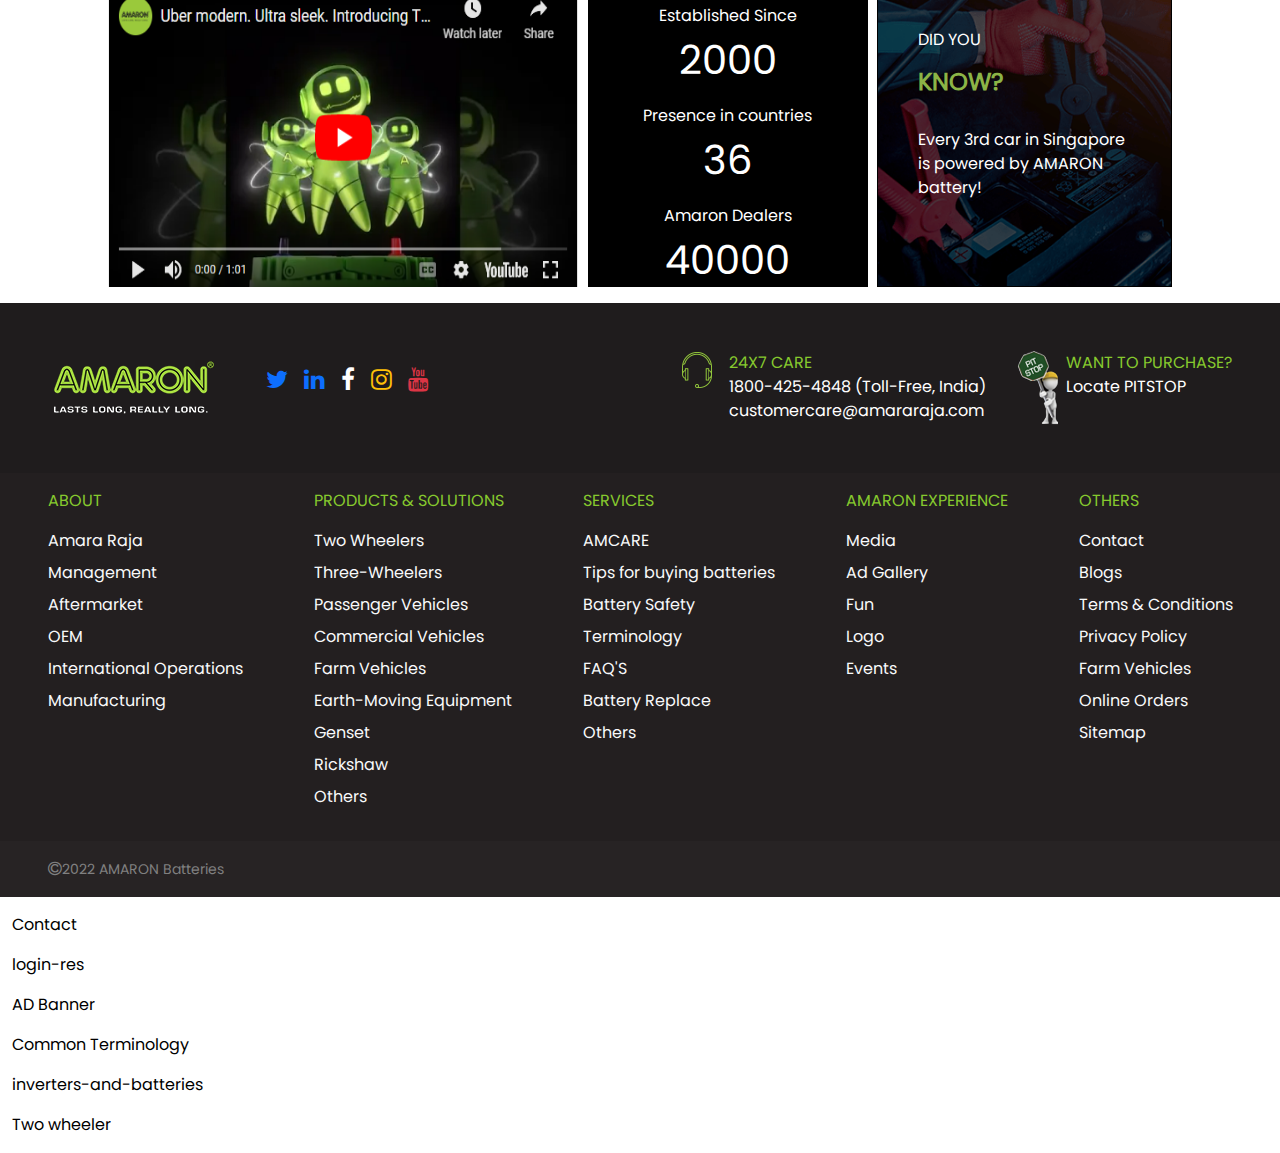
==== commit 88b95513: "Updated" ====
--- a/index.html
+++ b/index.html
@@ -573,6 +573,14 @@
            </footer>
           <!-- copyright section-->
           <section class="row"><p class="copyright p-3 ps-lg-5"><i class="fa fa-copyright" aria-hidden="true"></i><small>2022 AMARON Batteries</small></p></section>
+          <section>
+            <p><a href="./contact-responsive.html" class="text-decoration-none text-black"><span>Contact</span></a> </p>
+            <p><a href="./login-res.html" class="text-decoration-none text text-black"><span>login-res</span></a> </p>
+            <p><a href="./adbanner-responsive.html" class="text-decoration-none text-black"><span>AD Banner</span></a> </p>
+            <p><a href="./commonterminology_res.html" class="text-decoration-none text-black "><span>Common Terminology</span></a></p> 
+            <p><a href="./inverters-and-batteries.html" class="text-decoration-none text-black "><span>inverters-and-batteries</span></a> </p>
+            <p><a href="./twowheeler-responsive.html" class="text-decoration-none text text-black"><span>Two wheeler</span></a> </p>
+          </section>
           </main>
           <!-- <script src="./plugins/jquery UI/jquery-ui.min.js"></script>  -->
           <script src="./plugins/jquery-ui-1.13.2/jquery-ui-1.13.2/jquery-ui.min.js"></script>
